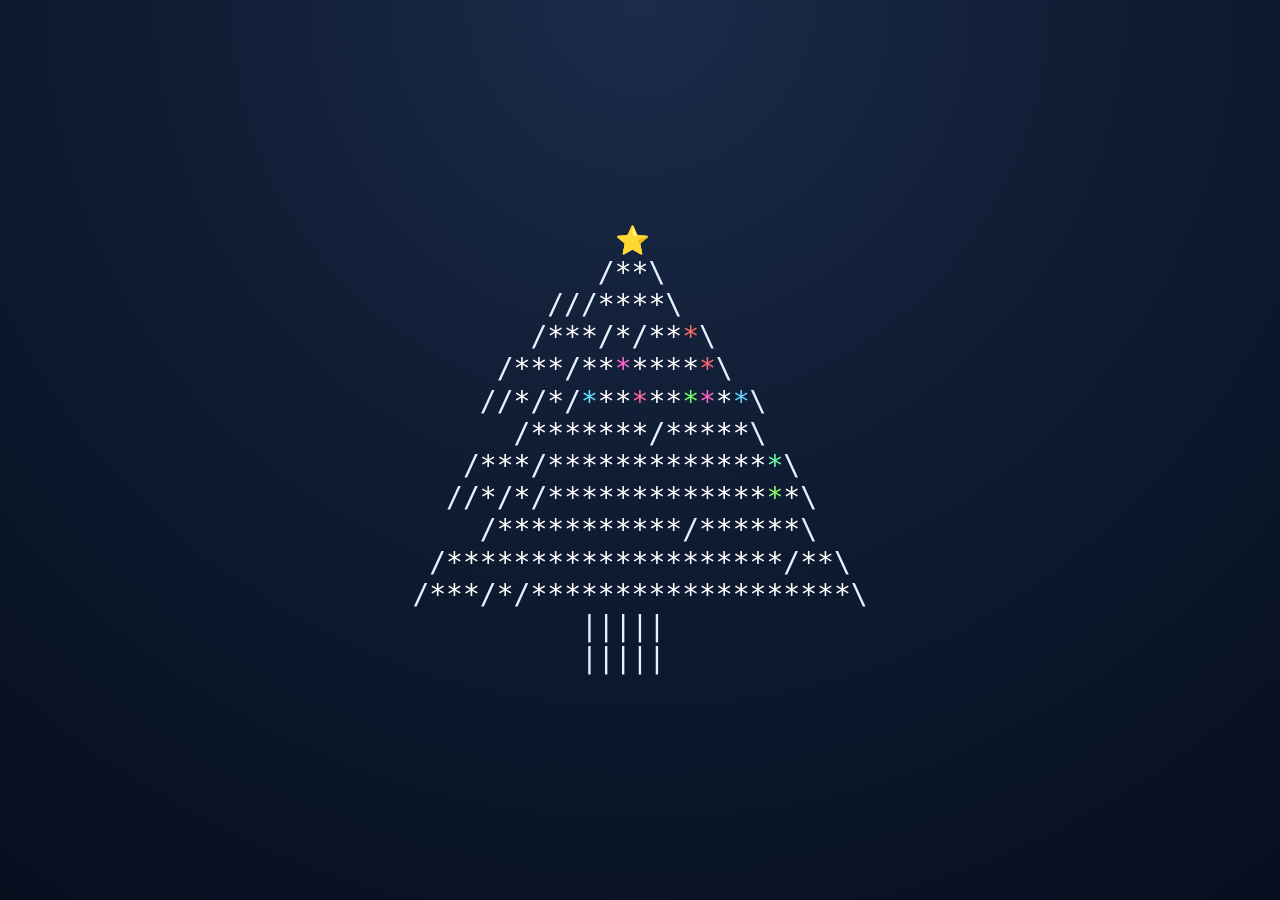
==== index.html @ 77c8616e "file name change" ====
<!DOCTYPE html>
<html lang="en">
  <head>
    <meta charset="UTF-8" />
    <meta name="viewport" content="width=device-width, initial-scale=1.0" />
    <title>다들 메리 크리스마스.</title>
    <link rel="stylesheet" href="./merry-christmas.css" />
  </head>
  <body>
    <pre id="tree"></pre>
    <script src="./merry-christmas.js"></script>
  </body>
</html>
---- merry-christmas.css ----
body {
  margin: 0;
  background: radial-gradient(
    circle at top,
    #1b2b4a 0%,
    #0f1c33 45%,
    #070f1f 100%
  );
  display: flex;
  justify-content: center;
  align-items: center;
  min-height: 100vh;
  overflow: hidden;
}

body::before,
body::after {
  content: "";
  position: absolute;
  inset: 0;
  background-image: radial-gradient(
      1px 1px at 20% 30%,
      rgba(255, 255, 255, 0.8) 50%,
      transparent 51%
    ),
    radial-gradient(
      1px 1px at 70% 80%,
      rgba(255, 255, 255, 0.6) 50%,
      transparent 51%
    ),
    radial-gradient(
      1px 1px at 40% 60%,
      rgba(255, 255, 255, 0.5) 50%,
      transparent 51%
    ),
    radial-gradient(
      1px 1px at 90% 20%,
      rgba(255, 255, 255, 0.7) 50%,
      transparent 51%
    );
  background-size: 200px 200px;
  animation: snow 12s linear infinite;
  pointer-events: none;
}

body::after {
  animation-duration: 20s;
  opacity: 0.6;
}

@keyframes snow {
  from {
    background-position: 0 -200px;
  }
  to {
    background-position: 0 200px;
  }
}

pre {
  position: relative;
  font-family: monospace;
  font-size: clamp(14px, 4vw, 28px);
  line-height: 1.15;
  color: #e6f2ff;
  z-index: 1;
  user-select: none;
}

.star {
  color: white;
  transition: color 0.5s ease, transform 0.5s ease;
}
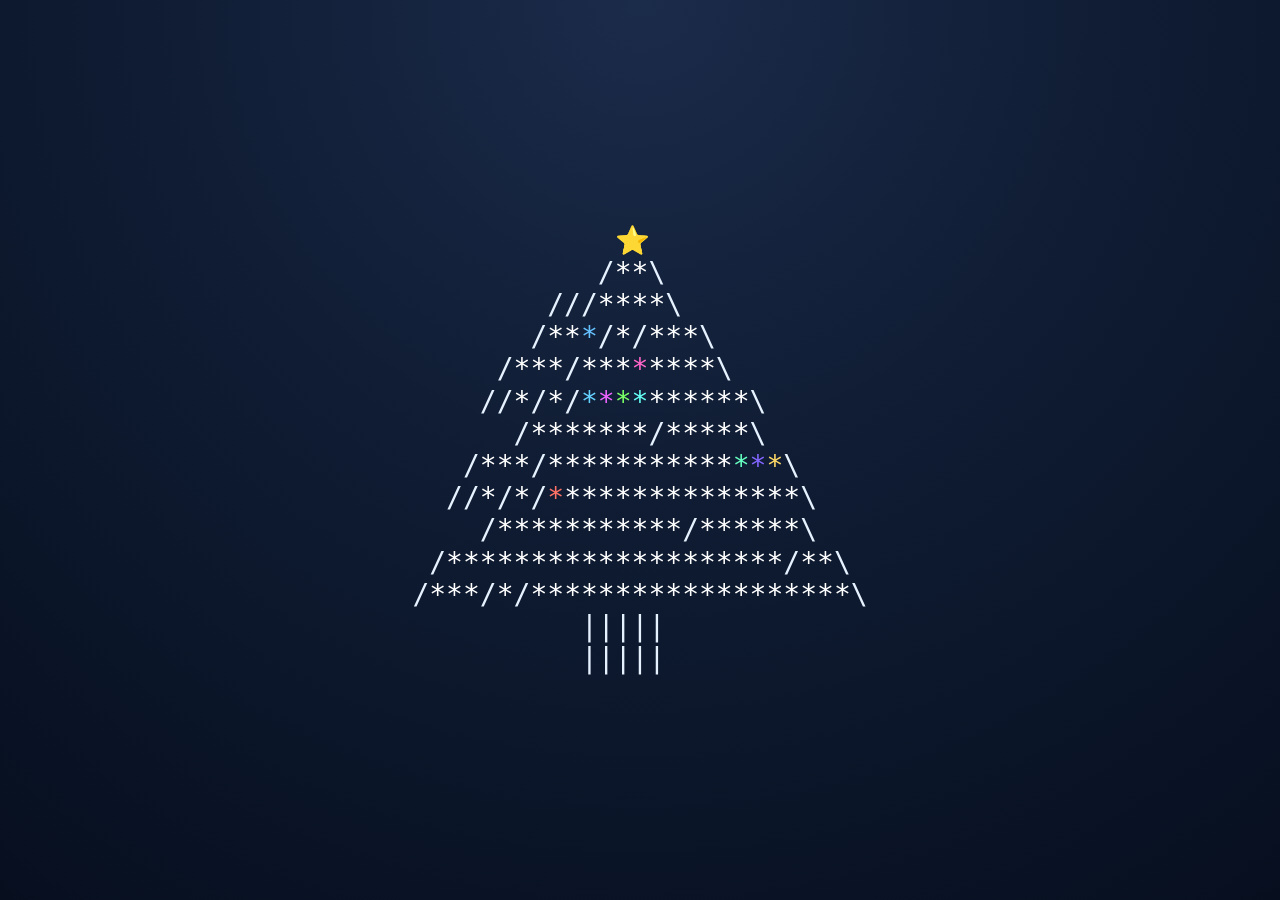
==== commit a996f2de: "haha" ====
--- a/index.html
+++ b/index.html
@@ -3,7 +3,7 @@
   <head>
     <meta charset="UTF-8" />
     <meta name="viewport" content="width=device-width, initial-scale=1.0" />
-    <title>다들 메리 크리스마스.</title>
+    <title>다들 메리 크리스마스</title>
     <link rel="stylesheet" href="./merry-christmas.css" />
   </head>
   <body>
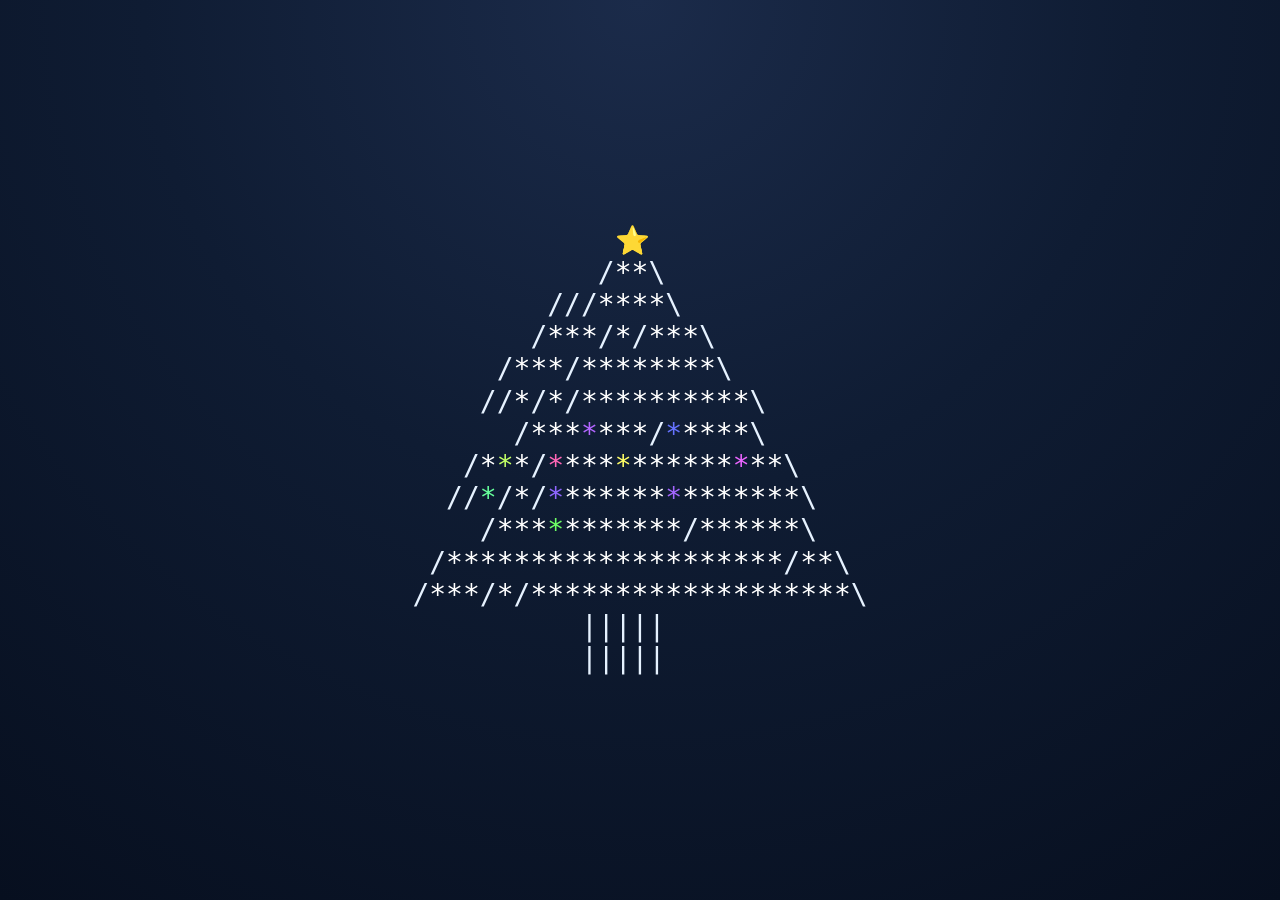
==== commit c038929c: "import name change" ====
--- a/index.html
+++ b/index.html
@@ -4,10 +4,10 @@
     <meta charset="UTF-8" />
     <meta name="viewport" content="width=device-width, initial-scale=1.0" />
     <title>다들 메리 크리스마스</title>
-    <link rel="stylesheet" href="./merry-christmas.css" />
+    <link rel="stylesheet" href="./style.css" />
   </head>
   <body>
     <pre id="tree"></pre>
-    <script src="./merry-christmas.js"></script>
+    <script src="./script.js"></script>
   </body>
 </html>
--- a/style.css
+++ b/style.css
@@ -0,0 +1,73 @@
+body {
+  margin: 0;
+  background: radial-gradient(
+    circle at top,
+    #1b2b4a 0%,
+    #0f1c33 45%,
+    #070f1f 100%
+  );
+  display: flex;
+  justify-content: center;
+  align-items: center;
+  min-height: 100vh;
+  overflow: hidden;
+}
+
+body::before,
+body::after {
+  content: "";
+  position: absolute;
+  inset: 0;
+  background-image: radial-gradient(
+      1px 1px at 20% 30%,
+      rgba(255, 255, 255, 0.8) 50%,
+      transparent 51%
+    ),
+    radial-gradient(
+      1px 1px at 70% 80%,
+      rgba(255, 255, 255, 0.6) 50%,
+      transparent 51%
+    ),
+    radial-gradient(
+      1px 1px at 40% 60%,
+      rgba(255, 255, 255, 0.5) 50%,
+      transparent 51%
+    ),
+    radial-gradient(
+      1px 1px at 90% 20%,
+      rgba(255, 255, 255, 0.7) 50%,
+      transparent 51%
+    );
+  background-size: 200px 200px;
+  animation: snow 12s linear infinite;
+  pointer-events: none;
+}
+
+body::after {
+  animation-duration: 20s;
+  opacity: 0.6;
+}
+
+@keyframes snow {
+  from {
+    background-position: 0 -200px;
+  }
+  to {
+    background-position: 0 200px;
+  }
+}
+
+pre {
+  position: relative;
+  font-family: monospace;
+  font-size: clamp(14px, 4vw, 28px);
+  line-height: 1.15;
+  color: #e6f2ff;
+  z-index: 1;
+  user-select: none;
+}
+
+.star {
+  color: white;
+  transition: color 0.5s ease, transform 0.5s ease;
+}
